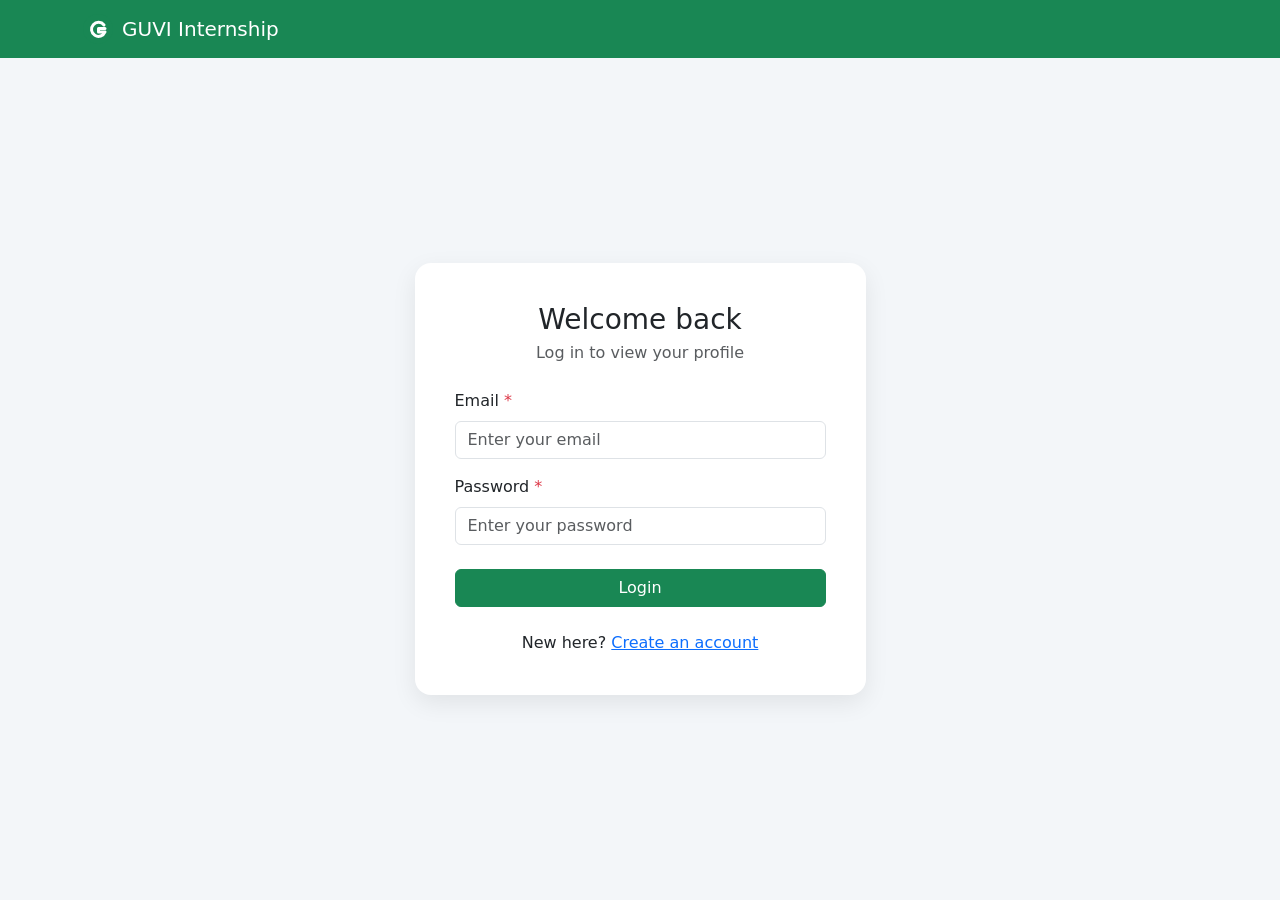
==== profile.html @ c1a2cd0e "Add initial project structure with login, registration, and profile management features - Created HT" ====
<!DOCTYPE html>
<html lang="en">
<head>
    <meta charset="UTF-8">
    <meta name="viewport" content="width=device-width, initial-scale=1">
    <title>GUVI Internship | Profile</title>
    <link rel="icon" href="assets/logo.svg" type="image/svg+xml">
    <link rel="stylesheet" href="https://cdn.jsdelivr.net/npm/bootstrap@5.3.3/dist/css/bootstrap.min.css">
    <link rel="stylesheet" href="css/style.css">
</head>
<body>
    <nav class="navbar navbar-dark bg-success">
        <div class="container">
            <a class="navbar-brand d-flex align-items-center gap-2" href="profile.html">
                <img src="assets/logo.svg" alt="" class="brand-logo">
                GUVI Internship
            </a>
            <button type="button" id="logoutButton" class="btn btn-outline-light btn-sm">Logout</button>
        </div>
    </nav>

    <main class="page-main">
        <div class="container">
            <div class="row justify-content-center">
                <div class="col-12 col-md-10 col-lg-8 col-xl-7 col-xxl-6">
                    <div class="card app-card">
                        <div class="card-body">
                            <div id="profileAlert" class="alert d-none" role="alert" aria-live="polite"></div>

                            <div id="profileLoading" class="text-center py-5">
                                <div class="spinner-border text-success" role="status">
                                    <span class="visually-hidden">Loading profile...</span>
                                </div>
                            </div>

                            <div id="profileContent" class="d-none">
                                <div class="d-flex flex-column flex-sm-row align-items-center gap-3 mb-4 text-center text-sm-start">
                                    <div id="profileAvatar"
                                        class="profile-avatar rounded-circle bg-success text-white d-flex align-items-center justify-content-center fw-bold"
                                        aria-hidden="true"></div>
                                    <div>
                                        <h1 id="profileName" class="h4 mb-1"></h1>
                                        <p id="profileEmail" class="text-muted mb-0"></p>
                                    </div>
                                </div>

                                <section id="profileView" aria-labelledby="profileViewHeading">
                                    <div class="d-flex flex-wrap align-items-center justify-content-between gap-2 mb-3">
                                        <h2 id="profileViewHeading" class="h5 mb-0">Profile details</h2>
                                        <button type="button" id="editProfileButton" class="btn btn-success btn-sm">
                                            Edit profile
                                        </button>
                                    </div>

                                    <dl class="row profile-details mb-0">
                                        <dt class="col-sm-4">Age</dt>
                                        <dd id="viewAge" class="col-sm-8"></dd>

                                        <dt class="col-sm-4">Date of birth</dt>
                                        <dd id="viewDob" class="col-sm-8"></dd>

                                        <dt class="col-sm-4">Contact number</dt>
                                        <dd id="viewContact" class="col-sm-8"></dd>

                                        <dt class="col-sm-4">Address</dt>
                                        <dd id="viewAddress" class="col-sm-8 profile-multiline-value"></dd>
                                    </dl>
                                </section>

                                <section id="profileEditSection" class="d-none" aria-labelledby="profileEditHeading">
                                    <h2 id="profileEditHeading" class="h5 mb-3">Edit profile</h2>

                                    <form id="profileForm" novalidate>
                                        <div class="row g-3">
                                            <div class="col-12 col-sm-6">
                                                <label for="age" class="form-label">Age</label>
                                                <input type="text" id="age" class="form-control" placeholder="Enter your age"
                                                    maxlength="3" inputmode="numeric" aria-describedby="ageError">
                                                <div id="ageError" class="invalid-feedback"></div>
                                            </div>

                                            <div class="col-12 col-sm-6">
                                                <label for="dob" class="form-label">Date of birth</label>
                                                <input type="date" id="dob" class="form-control" autocomplete="bday"
                                                    aria-describedby="dobError">
                                                <div id="dobError" class="invalid-feedback"></div>
                                            </div>

                                            <div class="col-12">
                                                <label for="contact" class="form-label">Contact number</label>
                                                <input type="tel" id="contact" class="form-control"
                                                    placeholder="Enter your contact number" maxlength="20" autocomplete="tel"
                                                    aria-describedby="contactHint contactError">
                                                <div id="contactHint" class="form-text">10-15 digits, may start with +.</div>
                                                <div id="contactError" class="invalid-feedback"></div>
                                            </div>

                                            <div class="col-12">
                                                <label for="address" class="form-label">Address</label>
                                                <textarea id="address" class="form-control address-input" rows="3"
                                                    placeholder="Enter your address" maxlength="255"
                                                    autocomplete="street-address" aria-describedby="addressError"></textarea>
                                                <div id="addressError" class="invalid-feedback"></div>
                                            </div>
                                        </div>

                                        <div class="d-flex flex-column-reverse flex-sm-row justify-content-sm-end gap-2 mt-4">
                                            <button type="button" id="cancelEditButton" class="btn btn-outline-secondary">
                                                Cancel
                                            </button>
                                            <button type="submit" id="saveProfileButton" class="btn btn-success">
                                                Save profile
                                            </button>
                                        </div>
                                    </form>
                                </section>
                            </div>
                        </div>
                    </div>
                </div>
            </div>
        </div>
    </main>

    <script src="https://code.jquery.com/jquery-3.7.1.min.js"></script>
    <script src="js/common.js"></script>
    <script src="js/validation.js"></script>
    <script src="js/profile.js"></script>
</body>
</html>
---- css/style.css ----
:root {
    --app-background: #f3f6f9;
    --app-card-radius: 1rem;
}

body {
    min-height: 100vh;
    display: flex;
    flex-direction: column;
    background-color: var(--app-background);
}

.brand-logo {
    width: 2rem;
    height: 2rem;
}

.page-main {
    flex: 1;
    display: flex;
    align-items: center;
    padding: 1.5rem 0.75rem;
}

.app-card {
    border: 0;
    border-radius: var(--app-card-radius);
    box-shadow: 0 0.5rem 1.5rem rgba(0, 0, 0, 0.08);
}

.app-card .card-body {
    padding: 1.5rem;
}

.profile-avatar {
    width: 4.5rem;
    height: 4.5rem;
    font-size: 1.75rem;
}

.address-input {
    resize: vertical;
}

.profile-details dt {
    color: var(--bs-secondary-color);
    font-weight: 600;
}

.profile-details dd {
    overflow-wrap: anywhere;
}

.profile-multiline-value {
    white-space: pre-line;
}

@media (min-width: 768px) {
    .page-main {
        padding: 3rem 1.5rem;
    }

    .app-card .card-body {
        padding: 2.5rem;
    }
}

@media (min-width: 1400px) {
    .app-card .card-body {
        padding: 3rem;
    }
}
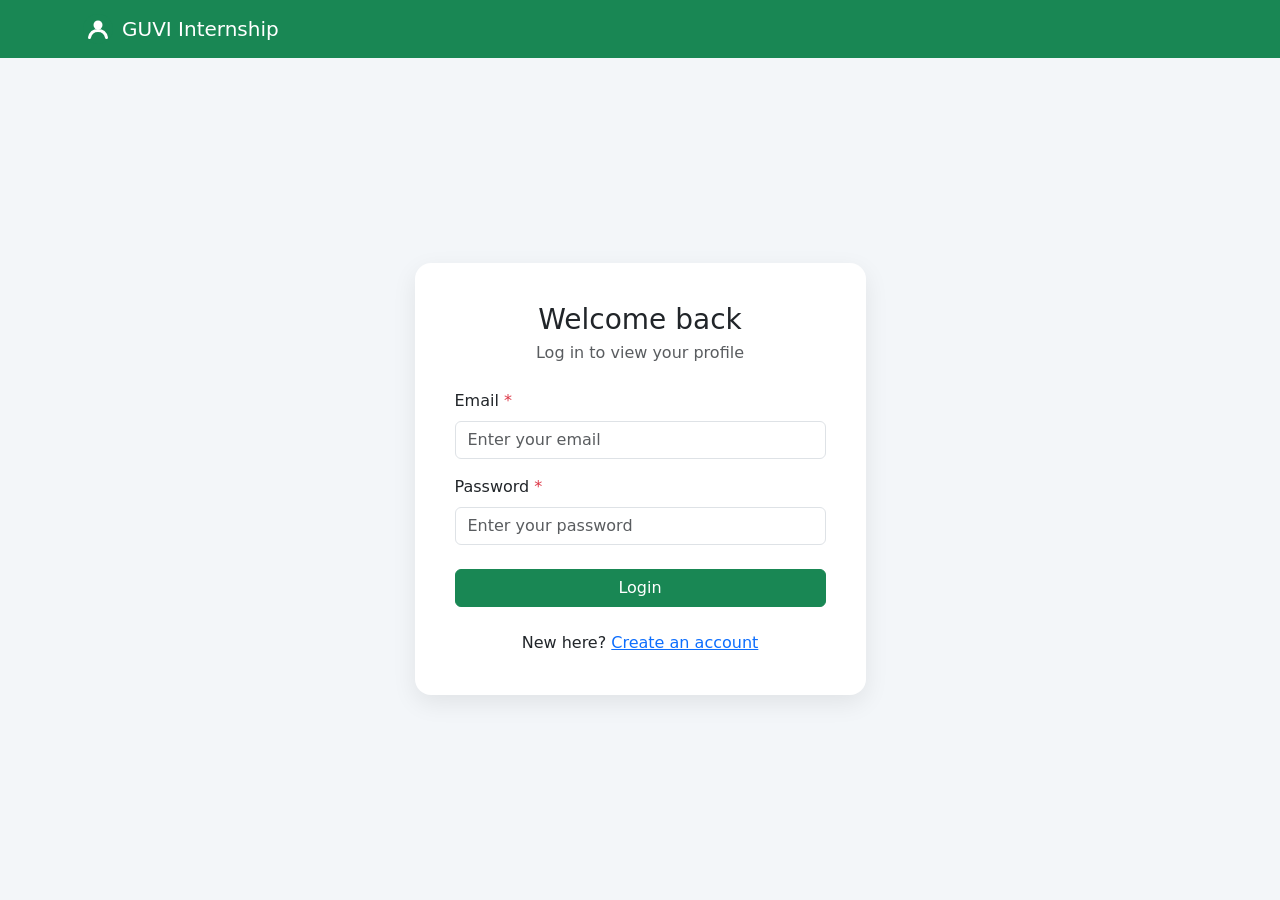
==== commit 4d078099: "Add User Portal structure and update titles - Introduced index.html to redirect to the login page. -" ====
--- a/profile.html
+++ b/profile.html
@@ -3,7 +3,7 @@
 <head>
     <meta charset="UTF-8">
     <meta name="viewport" content="width=device-width, initial-scale=1">
-    <title>GUVI Internship | Profile</title>
+    <title>User Portal | Profile</title>
     <link rel="icon" href="assets/logo.svg" type="image/svg+xml">
     <link rel="stylesheet" href="https://cdn.jsdelivr.net/npm/bootstrap@5.3.3/dist/css/bootstrap.min.css">
     <link rel="stylesheet" href="css/style.css">
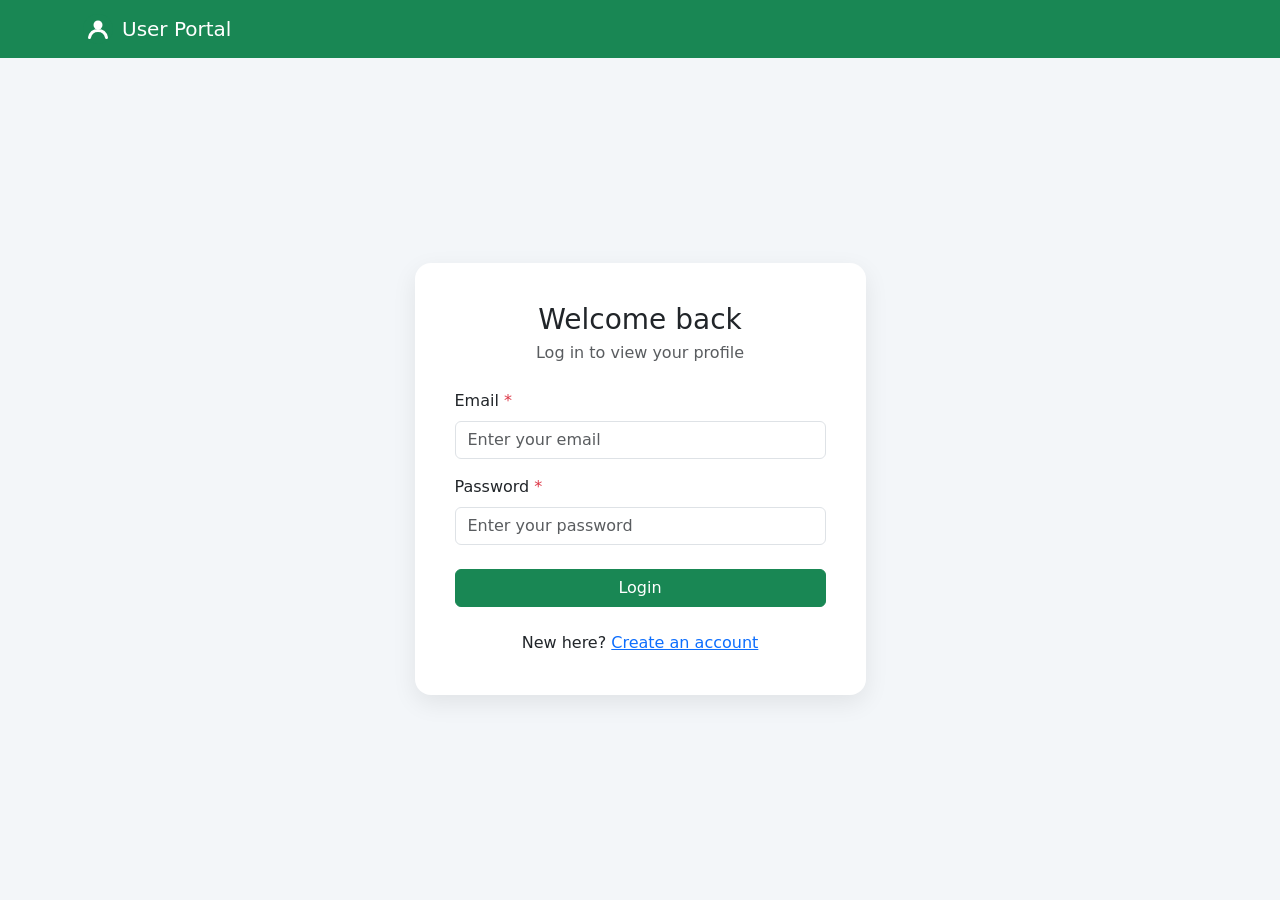
==== commit 19c69485: "Update branding and enhance documentation for User Portal - Changed the branding from 'GUVI Internsh" ====
--- a/profile.html
+++ b/profile.html
@@ -13,7 +13,7 @@
         <div class="container">
             <a class="navbar-brand d-flex align-items-center gap-2" href="profile.html">
                 <img src="assets/logo.svg" alt="" class="brand-logo">
-                GUVI Internship
+                User Portal
             </a>
             <button type="button" id="logoutButton" class="btn btn-outline-light btn-sm">Logout</button>
         </div>
